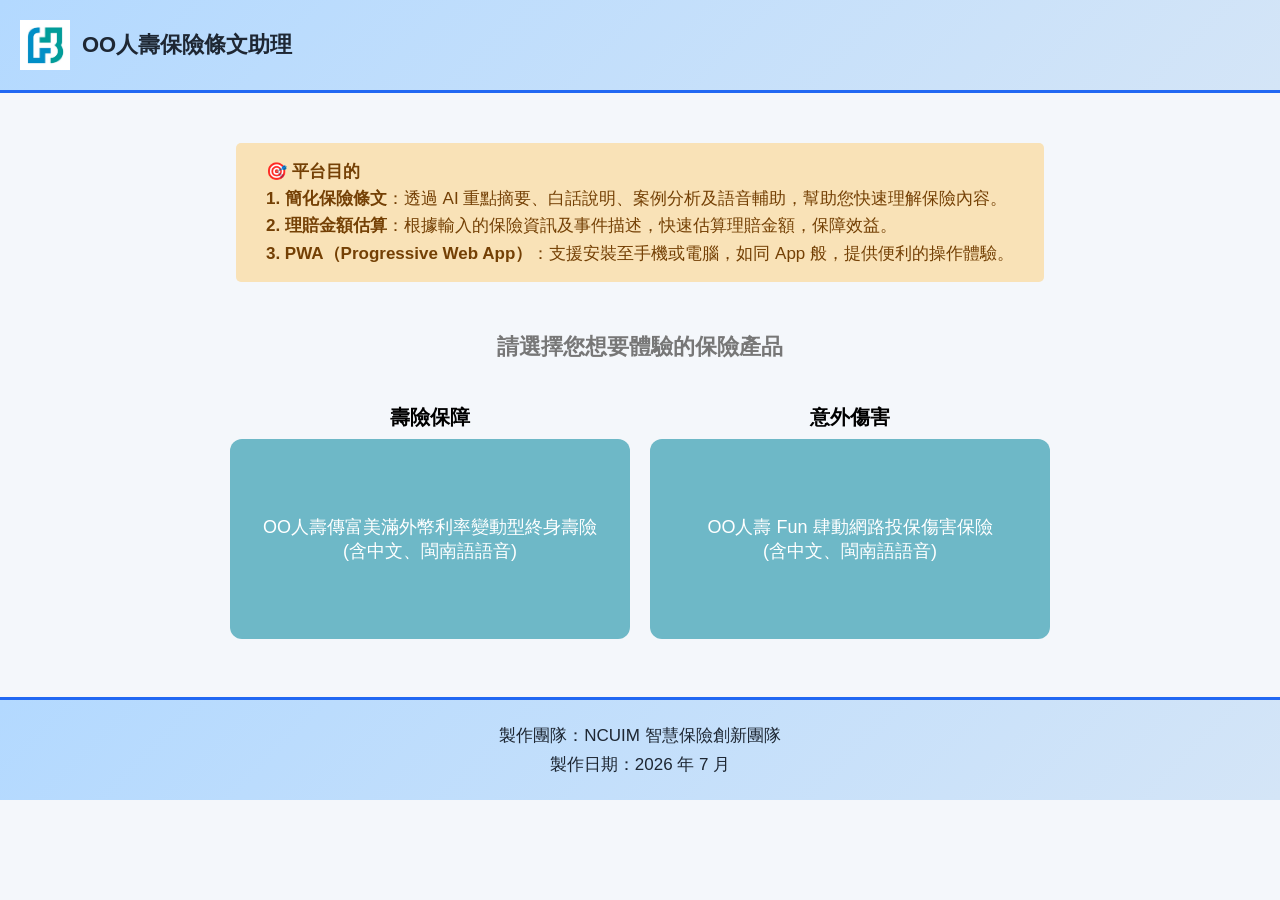
==== index.html @ 549084cc "First Upload" ====
<!-- index.html -->
<!DOCTYPE html>
<html lang="zh-Hant">
<head>
  <meta charset="UTF-8">
  <meta name="viewport" content="width=device-width, initial-scale=1.0">
  <title>首頁</title>
  <link rel="stylesheet" href="styles_index.css" />
  <link rel="manifest" href="./manifest.json">
  <meta name="theme-color" content="#ffffff">
</head>

<body>

  <div class="container">

    <header class="header">
      <div class="header-content">
        <div class="header-brand">
          <img src="images/icon.jpg" alt="icon" class="icon" />
          <h1>OO人壽保險條文助理</h1>
        </div>
        <div class="header-actions">
        </div>
      </div>
    </header>

    <p class="platform-purpose">
      🎯 <strong>平台目的</strong><br>
      <strong>1. 簡化保險條文</strong>：透過 AI 重點摘要、白話說明、案例分析及語音輔助，幫助您快速理解保險內容。 <br>
      <strong>2. 理賠金額估算</strong>：根據輸入的保險資訊及事件描述，快速估算理賠金額，保障效益。<br>
      <strong>3. PWA（Progressive Web App）</strong>：支援安裝至手機或電腦，如同 App 般，提供便利的操作體驗。
    </p>

    <h3>請選擇您想要體驗的保險產品</h3>

    <div class="button-row">
      <div class="product">
        <h3 class="product-title">壽險保障</h3>
        <button class="btn" onclick="goSimplify1()">OO人壽傳富美滿外幣利率變動型終身壽險<br>(含中文、閩南語語音)</button>
      </div>
      <div class="product">
        <h3 class="product-title">意外傷害</h3>
        <button class="btn" onclick="goSimplify2()">OO人壽 Fun 肆動網路投保傷害保險<br>(含中文、閩南語語音)</button>
      </div>
    </div>

    <footer class="header footer">
      <p>製作團隊：NCUIM 智慧保險創新團隊</p>
      <p>製作日期：2026 年 7 月</p>
    </footer>

  </div>

  <script>
    function goSimplify1() {
      window.location.href = "simplify_voice.html";
    }

    function goEstimate1() {
      window.location.href = "estimate.html";
    }

    function goSimplify2() {
      window.location.href = "simplify2_voice.html";
    }

    function goEstimate2() {
      window.location.href = "estimate2.html";
    }

  </script>

  <script>
    (function(){
      var d = new Date();
      var fmt = d.toLocaleDateString('zh-TW', {year:'numeric',month:'2-digit',day:'2-digit'});
      var el = document.getElementById('prod-date');
      if(el) el.textContent = fmt;
    })();
  </script>

  <script src="app.js"></script>
  <script>
  if ('serviceWorker' in navigator) {
    navigator.serviceWorker.register('./service-worker.js')
      .then(() => console.log('Service Worker Registered'));
  }
  </script>
</body>
</html>
---- styles_index.css ----
* {
  margin: 0;
  padding: 0;
  box-sizing: border-box;
}

html,
body {
  min-width: 0;
  overflow-x: hidden; /* 隱藏水平捲軸，避免底部出現 horizontal scrollbar */
}

body {
  font-family: "Noto Sans", "Microsoft YaHei", sans-serif;
  background: #f4f7fb;
  color: #1e2733;
  display: flex;
  flex-direction: column;
  min-height: 100vh;
}

.container {
  display: flex;
  flex-direction: column;
  gap: 30px;
  flex: 1;
}

h3 {
  margin-bottom: 12px;
  font-size: 22px;
  color: #777;
  text-align: center;
}

p {
  margin-bottom: 12px;
  font-size: 17px;
  text-align: left;
}

p.platform-purpose {
  background-color: #f9e2b7;
  color: #744005;
  padding: 15px 30px;
  border-radius: 5px;
  margin: 20px auto;
  display: block;        /* 改成 block 讓 margin auto 生效 */
  max-width: 900px;      /* 設定最大寬度，避免貼邊 */
  box-sizing: border-box;/* 確保 padding 不會超過 max-width */
  line-height: 1.6;
}


.section h3 {
  margin-bottom: 12px;
  font-size: 22px;
  color: #333;
  text-align: center;
}

.button-row {
  display: flex;
  gap: 20px;
  flex-wrap: nowrap;   /* 不允許換行 */
  justify-content: center; /* 置中排列（可選） */
}

.product {
  display: flex;
  flex-direction: column;
  align-items: center;
  gap: 8px;
  min-width: 0;
}

.product-title {
  font-size: 20px;
  color: black;
  margin: 0;
}

button {
  width: 400px;
  height: 200px;
  border: none;
  border-radius: 12px;
  color: white;
  font-size: 18px;
  cursor: pointer;
}

.btn {
  background: #6eb8c7;
}

.icon{
  width: 50px;   /* 改成你要的大小 */
  height: auto;  /* 維持比例 */
}

.header {
  background: linear-gradient(135deg, #b3d9ff 0%, #d4e5f7 100%);
  padding: 20px 0; /* 上下內距，左右由 .header-content 控制 */
  border-bottom: 3px solid #2168f3;
  box-sizing: border-box;
  width: 100vw;                 /* 佔滿視窗寬度 */
  position: relative;
  left: 50%;
  right: 50%;
  margin-left: -50vw;           /* 使區塊置中並延展到邊緣 */
  margin-right: -50vw;
}

.header-content {
  max-width: 1600px;
  margin: 0 auto;
  padding: 0 20px; /* 讓內部在窄螢幕有左右間距，避免文字貼邊 */
  display: flex;
  align-items: center;
  justify-content: space-between;
  gap: 16px;
}

.header-brand {
  display: flex;
  align-items: center;
  gap: 12px;
  min-width: 0;
}

.header h1 {
  font-size: 22px;
  font-weight: 600;
  color: #1e2733;
  margin-bottom: 0;
}

.header-actions {
  display: flex;
  gap: 8px;
}

.estimate-btn,
.index-btn {
  display: inline-flex;
  align-items: center;
  justify-content: center;
  padding: 12px 20px;
  color: white;
  text-decoration: none;
  border-radius: 999px;
  font-weight: 700;
  transition: transform 0.2s ease, background 0.2s ease;
}

.estimate-btn {
  background: #2168f3;
  box-shadow: 0 8px 20px rgba(33, 104, 243, 0.18);
}

.estimate-btn:hover {
  background: #184fcc;
  transform: translateY(-1px);
}

.index-btn {
  background: #6ecbff;
  box-shadow: 0 8px 20px rgba(110, 203, 255, 0.25);
}

.index-btn:hover {
  background: #4bbcff;
  transform: translateY(-1px);
}

@media (max-width: 1080px) and (min-width: 769px) {
  .header-content {
    flex-wrap: wrap;
    align-items: flex-start;
    max-width: none;
  }

  .header h1 {
    font-size: 21px;
  }

  .section h3 {
    font-size: 20px;
    text-align: center; /* 標題置中 */
  }

  h3 {
    font-size: 20px;
    text-align: center; /* 標題置中 */
  }

  button {
    font-size: 18px;
    height: 180px;
    width: 360px;
  }

  .container {
    gap: 20px;
    padding: 0 16px;
  }

  .button-row {
    display: flex;
    gap: 12px;
    flex-wrap: nowrap;       /* 不允許換行 */
    justify-content: center; /* 按鈕置中排列 */
  }

  .product-title {
    font-size: 18px;
  }

  p.platform-purpose {
    padding: 12px 24px;
    font-size: 17px;
  }
}

@media (max-width: 768px) {
  .header-content {
    flex-wrap: wrap;
    align-items: flex-start;
    max-width: none;
    padding: 0 12px;
  }

  .header h1 {
    font-size: 20px;
  }

  .container {
    gap: 16px;
    padding: 0 12px;
  }

  .button-row {
    display: flex;
    flex-direction: column; /* 手機改成直排 */
    gap: 12px;
  }

  button {
    width: 95%;
    max-width: none;
    font-size: 17px;
    height: 160px;
  }

  .footer p {
    font-size: 15px;
    line-height: 1.2;
  }

  .section h3 {
    font-size: 20px;
    text-align: center; /* 標題置中 */
  }

  h3 {
    font-size: 20px;
    text-align: center; /* 標題置中 */
  }

  .product-title {
    font-size: 18px;
  }
  p.platform-purpose {
    padding: 12px 20px;
    font-size: 15px;
    max-width: none;
    width: 100%;
  }
}

/* Ensure small screens don't get horizontal overflow */
@media (max-width: 1199px) {
  html, body {
    overflow-x: hidden;
  }
}

/* Footer tweaks: reuse header look but center lines vertically */
.footer {
  /* header already provides background and full-width behaviour */
  border-bottom: none;
  border-top: 3px solid #2168f3;
  margin-top: 28px; /* 與上方內容保持間距 */
  padding: 18px 0;  /* 增加上下內距，讓文字不緊貼邊緣 */
}

/* Center footer text and add spacing */
.footer p {
  text-align: center;
  margin: 6px 0;
  color: #1e2733;
  font-weight: normal; /* 不要粗體 */
}
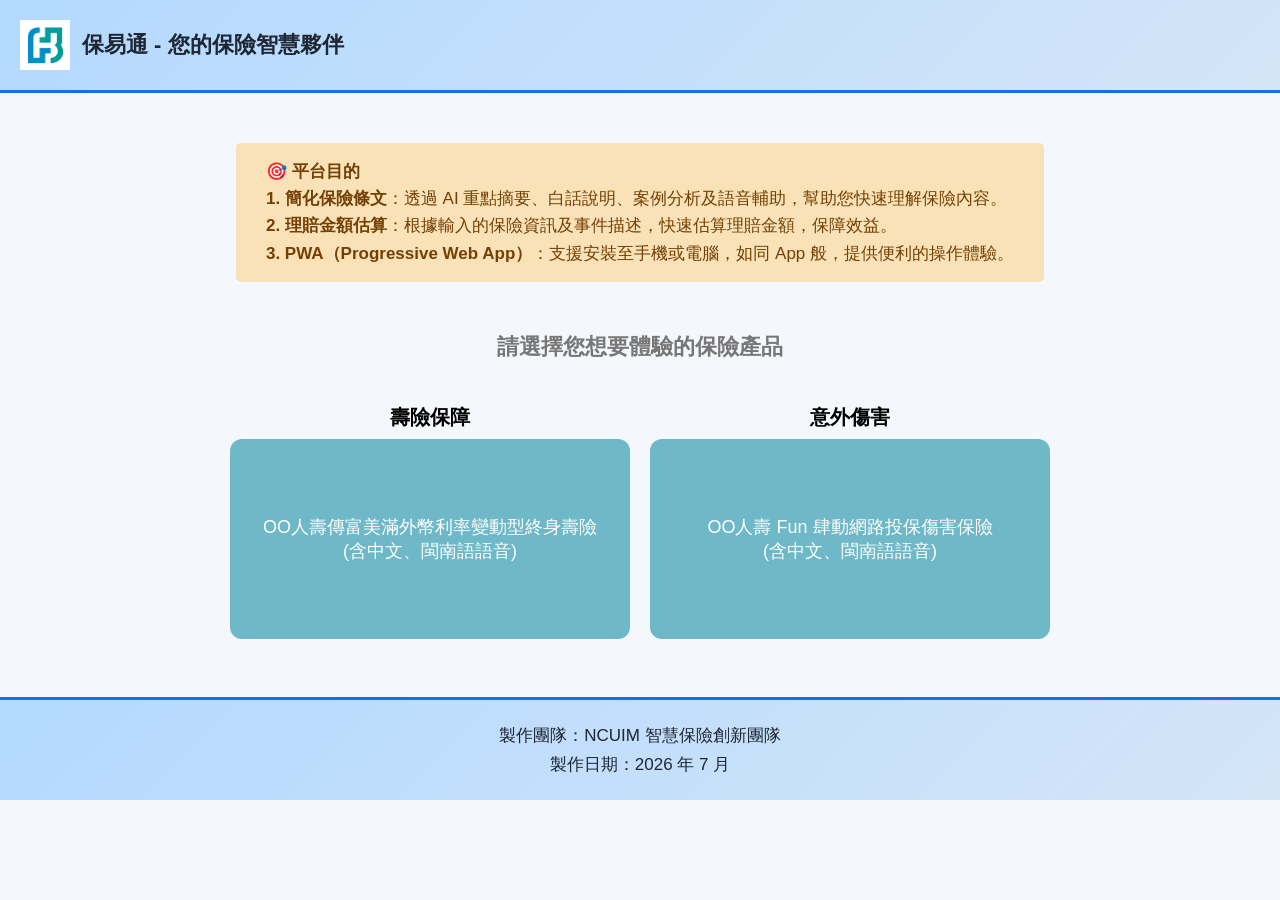
==== commit 05d922b6: "Update index.html" ====
--- a/index.html
+++ b/index.html
@@ -18,7 +18,7 @@
       <div class="header-content">
         <div class="header-brand">
           <img src="images/icon.jpg" alt="icon" class="icon" />
-          <h1>OO人壽保險條文助理</h1>
+          <h1>保易通 - 您的保險智慧夥伴</h1>
         </div>
         <div class="header-actions">
         </div>
@@ -88,4 +88,4 @@
   }
   </script>
 </body>
-</html>+</html>
